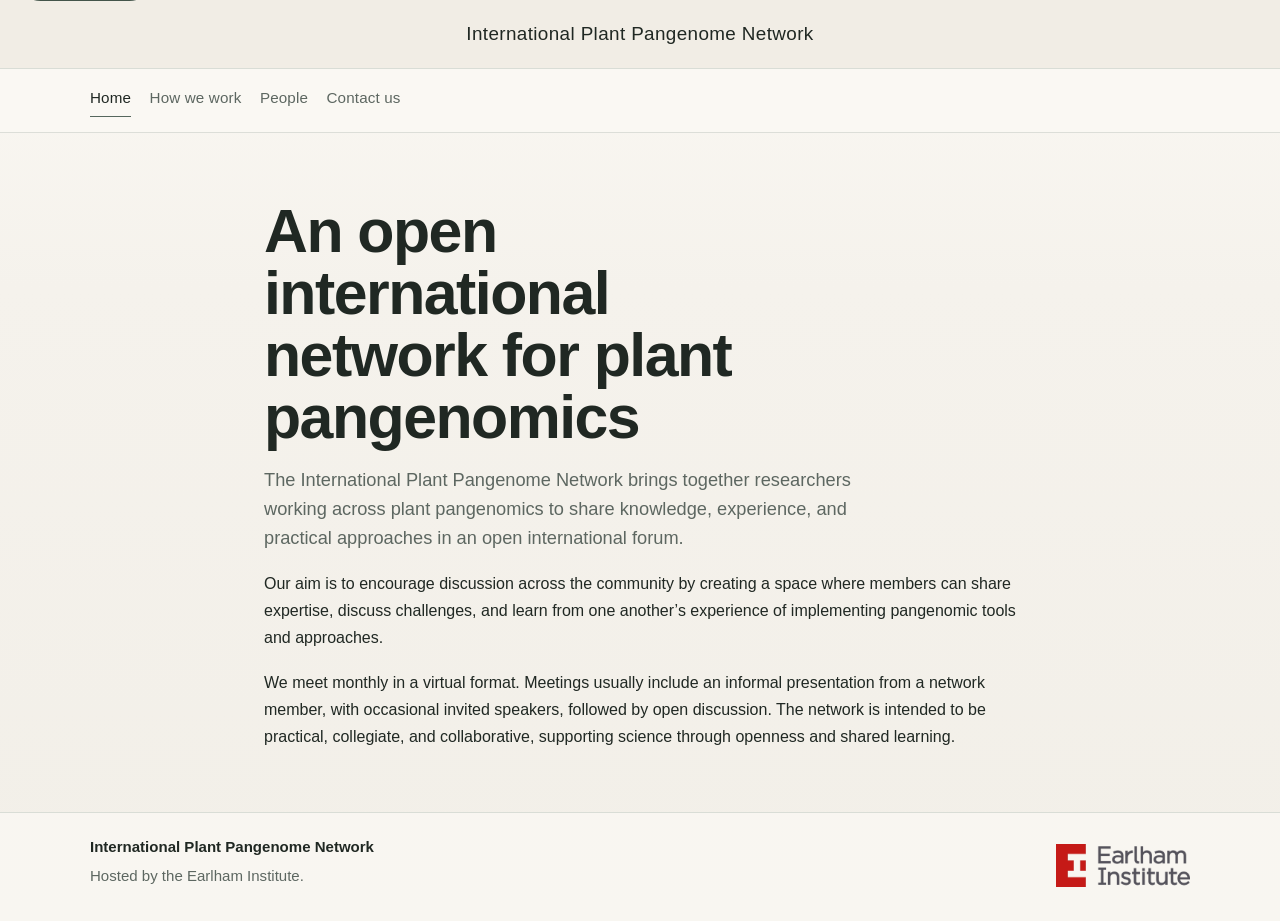
==== site/index.html @ d38b666a "Build version 1 of the International Plant Pangenome Network site" ====
<!doctype html>
<html lang="en">
<head>
  <meta charset="utf-8">
  <meta name="viewport" content="width=device-width, initial-scale=1">
  <title>International Plant Pangenome Network</title>
  <meta name="description" content="International Plant Pangenome Network: an open international network for plant pangenomics.">
  <link rel="stylesheet" href="assets/css/style.css">
</head>
<body>
<a class="skip-link" href="#main-content">Skip to content</a>

<header class="site-header">
  <div class="site-banner">
    <div class="site-shell">
      <p>International Plant Pangenome Network</p>
    </div>
  </div>
  <div class="site-shell site-header__inner">
    <nav class="site-nav" aria-label="Primary navigation">
      <a href="index.html" aria-current="page">Home</a>
      <a href="how-we-work.html">How we work</a>
      <a href="people.html">People</a>
      <a href="contact.html">Contact us</a>
    </nav>
  </div>
</header>

<main id="main-content" class="site-main">
  <section class="home-hero">
    <div class="site-shell hero-layout">
      <div class="flow intro-text">
        <h1>An open international network for plant pangenomics</h1>
        <p class="hero-strapline">The International Plant Pangenome Network brings together researchers working across plant pangenomics to share knowledge, experience, and practical approaches in an open international forum.</p>
        <p>Our aim is to encourage discussion across the community by creating a space where members can share expertise, discuss challenges, and learn from one another’s experience of implementing pangenomic tools and approaches.</p>
        <p>We meet monthly in a virtual format. Meetings usually include an informal presentation from a network member, with occasional invited speakers, followed by open discussion. The network is intended to be practical, collegiate, and collaborative, supporting science through openness and shared learning.</p>
      </div>
    </div>
  </section>
</main>

<footer class="site-footer">
  <div class="site-shell site-footer__inner">
    <div class="site-footer__text">
      <p>International Plant Pangenome Network</p>
      <p>Hosted by the <a href="https://www.earlham.ac.uk/">Earlham Institute</a>.</p>
    </div>
    <a class="footer-logo" href="https://www.earlham.ac.uk/" aria-label="Earlham Institute">
      <img src="assets/img/ei-logo.png" alt="Earlham Institute">
    </a>
  </div>
</footer>

</body>
</html>
---- site/assets/css/style.css ----
:root {
  --bg: #f5f2ec;
  --bg-soft: #faf8f3;
  --surface: rgba(255, 255, 255, 0.48);
  --text: #202823;
  --muted: #5d6761;
  --line: #d9ddd6;
  --line-strong: #c7cec5;
  --accent: #55675d;
  --accent-strong: #43544a;
  --accent-soft: rgba(85, 103, 93, 0.12);
  --radius: 14px;
  --radius-sm: 10px;
  --max: 1100px;
  --body-font: "Avenir Next", Avenir, "Helvetica Neue", Helvetica, Arial, sans-serif;
  --heading-font: "Avenir Next", Avenir, "Helvetica Neue", Helvetica, Arial, sans-serif;
}

* {
  box-sizing: border-box;
}

html {
  scroll-behavior: smooth;
}

body {
  margin: 0;
  min-height: 100vh;
  font-family: var(--body-font);
  color: var(--text);
  background: linear-gradient(180deg, var(--bg-soft) 0%, var(--bg) 18rem, #f2efe8 100%);
  line-height: 1.68;
  text-rendering: optimizeLegibility;
}

a {
  color: inherit;
}

img {
  display: block;
  max-width: 100%;
}

p,
ul,
ol {
  margin: 0;
}

::selection {
  background: rgba(85, 103, 93, 0.18);
}

:focus-visible {
  outline: 2px solid var(--accent);
  outline-offset: 3px;
}

.skip-link {
  position: absolute;
  left: 1rem;
  top: -3rem;
  padding: 0.7rem 1rem;
  border-radius: 999px;
  background: var(--accent-strong);
  color: #ffffff;
  text-decoration: none;
  z-index: 100;
}

.skip-link:focus {
  top: 1rem;
}

.site-shell {
  width: min(calc(100% - 2.75rem), var(--max));
  margin: 0 auto;
}

.site-header {
  position: sticky;
  top: 0;
  z-index: 20;
  border-bottom: 1px solid rgba(217, 221, 214, 0.92);
  background: rgba(250, 248, 243, 0.95);
  backdrop-filter: blur(14px);
}

.site-banner {
  border-bottom: 1px solid var(--line);
  background: rgba(239, 235, 226, 0.78);
}

.site-banner p {
  padding: 1.1rem 0 1.15rem;
  text-align: center;
  font-size: 1.18rem;
  font-weight: 500;
  letter-spacing: 0.02em;
}

.site-header__inner {
  display: flex;
  align-items: center;
  justify-content: space-between;
  gap: 2rem;
  padding: 0.95rem 0;
}

.brand {
  display: flex;
  align-items: center;
  min-width: 0;
  text-decoration: none;
}

.brand-marks {
  display: flex;
  flex-wrap: wrap;
  gap: 0.45rem;
}

.brand-mark {
  display: inline-flex;
  align-items: center;
  min-height: 2.1rem;
  padding: 0.42rem 0.7rem;
  border: 1px dashed var(--line-strong);
  border-radius: 999px;
  background: transparent;
  color: var(--muted);
  font-size: 0.69rem;
  line-height: 1;
  letter-spacing: 0.04em;
}

.site-nav {
  display: flex;
  align-items: center;
  flex-wrap: wrap;
  gap: 1.15rem;
}

.site-nav a {
  position: relative;
  padding: 0.1rem 0 0.35rem;
  color: var(--muted);
  text-decoration: none;
  font-size: 0.95rem;
  letter-spacing: 0.01em;
}

.site-nav a::after {
  content: "";
  position: absolute;
  right: 0;
  bottom: 0;
  left: 0;
  height: 1px;
  background: transparent;
}

.site-nav a:hover,
.site-nav a:focus-visible,
.site-nav a[aria-current="page"] {
  color: var(--text);
}

.site-nav a:hover::after,
.site-nav a:focus-visible::after,
.site-nav a[aria-current="page"]::after {
  background: var(--accent);
}

.site-main {
  display: block;
}

.section {
  padding: 3.6rem 0;
}

.home-hero {
  padding: 4.2rem 0 3.8rem;
}

.page-header {
  padding: 2.6rem 0 0.7rem;
}

.page-header .site-shell {
  width: min(calc(100% - 2.75rem), 48rem);
}

.hero-layout {
  max-width: 47rem;
  margin: 0 auto;
}

.page-grid {
  max-width: 48rem;
  margin: 0 auto;
}

.contact-grid {
  display: grid;
  grid-template-columns: minmax(0, 0.88fr) minmax(300px, 1fr);
  gap: 2.5rem;
  align-items: start;
}

.leadership-grid {
  display: grid;
  grid-template-columns: repeat(2, minmax(0, 1fr));
  gap: 1rem;
  margin-top: 0.15rem;
}

h1,
h2,
h3 {
  margin: 0;
  font-family: var(--heading-font);
  font-weight: 600;
  letter-spacing: -0.025em;
  color: var(--text);
}

h1 {
  max-width: 15ch;
  font-size: clamp(2.35rem, 4.8vw, 3.8rem);
  line-height: 1.02;
}

.page-header h1 {
  max-width: none;
  font-size: clamp(2.15rem, 4vw, 3.05rem);
  line-height: 1.04;
}

.page-header + .section {
  padding-top: 1.1rem;
}

.hero-strapline,
.page-lead {
  margin-top: 1rem;
  max-width: 38rem;
  color: var(--muted);
  font-size: clamp(1.05rem, 1.6vw, 1.14rem);
  line-height: 1.58;
}

.flow > * + * {
  margin-top: 1.15rem;
}

.intro-text,
.content-column {
  max-width: 47rem;
}

.content-column p,
.content-column li,
.contact-copy p,
.form-panel p {
  max-width: 68ch;
}

.content-block {
  padding-top: 1.45rem;
  border-top: 1px solid var(--line);
}

.content-block + .content-block {
  margin-top: 1.7rem;
}

.content-block h2 {
  margin-bottom: 0.8rem;
  font-size: 1.34rem;
  line-height: 1.28;
}

.content-block ul {
  margin: 0.95rem 0 0;
  padding-left: 1.2rem;
}

.content-block li + li {
  margin-top: 0.55rem;
}

.profile-card {
  padding-top: 1rem;
  border-top: 1px solid var(--line);
}

.profile-role {
  margin: 0 0 0.4rem;
  color: var(--muted);
  font-size: 0.73rem;
  letter-spacing: 0.14em;
  text-transform: uppercase;
}

.profile-card h3 {
  margin-bottom: 0.2rem;
  font-size: 1.08rem;
}

.profile-card p,
.muted-note {
  margin: 0;
  color: var(--muted);
}

.members-table-wrap {
  margin-top: 1rem;
  overflow-x: auto;
}

.members-table {
  width: 100%;
  border-collapse: collapse;
}

.members-table th,
.members-table td {
  padding: 0.78rem 0;
  border-top: 1px solid var(--line);
  text-align: left;
  vertical-align: top;
}

.members-table th {
  color: var(--muted);
  font-size: 0.76rem;
  font-weight: 600;
  letter-spacing: 0.08em;
  text-transform: uppercase;
}

.members-table td {
  font-size: 0.98rem;
}

.members-table a {
  color: var(--text);
  text-decoration: none;
  border-bottom: 1px solid transparent;
}

.members-table a:hover,
.members-table a:focus-visible {
  border-bottom-color: var(--accent);
}

.members-table td:last-child {
  color: var(--muted);
}

.form-panel {
  padding: 1.35rem;
  border: 1px solid var(--line);
  border-radius: var(--radius);
  background: rgba(255, 255, 255, 0.4);
}

.form-panel h2 {
  margin-bottom: 0.45rem;
  font-size: 1.32rem;
  line-height: 1.25;
}

.contact-form {
  display: grid;
  gap: 0.95rem;
  margin-top: 1.2rem;
}

.field {
  display: grid;
  gap: 0.45rem;
}

.field span {
  font-size: 0.94rem;
  font-weight: 600;
}

.contact-form input,
.contact-form textarea {
  width: 100%;
  padding: 0.84rem 0.95rem;
  border: 1px solid var(--line);
  border-radius: var(--radius-sm);
  background: rgba(255, 255, 255, 0.88);
  color: var(--text);
  font: inherit;
}

.contact-form textarea {
  min-height: 10.5rem;
  resize: vertical;
}

.contact-form input:focus,
.contact-form textarea:focus {
  outline: 2px solid transparent;
  border-color: var(--accent);
  box-shadow: 0 0 0 4px var(--accent-soft);
}

.button {
  width: fit-content;
  padding: 0.78rem 1.18rem;
  border: 1px solid var(--accent);
  border-radius: 999px;
  background: var(--accent-strong);
  color: #ffffff;
  font: inherit;
  font-weight: 600;
  cursor: pointer;
}

.button:hover,
.button:focus-visible {
  background: #39493f;
}

.form-note {
  margin-top: 0.95rem;
  color: var(--muted);
  font-size: 0.94rem;
}

code {
  padding: 0.08rem 0.35rem;
  border: 1px solid var(--line);
  border-radius: 6px;
  background: rgba(85, 103, 93, 0.08);
  font-family: ui-monospace, SFMono-Regular, Menlo, Consolas, monospace;
  font-size: 0.93em;
}

.site-footer {
  border-top: 1px solid var(--line);
  background: rgba(250, 248, 243, 0.82);
}

.site-footer__inner {
  display: flex;
  justify-content: space-between;
  align-items: flex-end;
  gap: 1.5rem;
  padding: 1.35rem 0 2.1rem;
}

.site-footer__text {
  display: grid;
  gap: 0.2rem;
}

.site-footer__inner p {
  max-width: 34rem;
  color: var(--muted);
  font-size: 0.94rem;
}

.site-footer__inner p:first-child {
  color: var(--text);
  font-weight: 600;
}

.site-footer__inner a {
  text-decoration: none;
  border-bottom: 1px solid transparent;
}

.site-footer__inner a:hover,
.site-footer__inner a:focus-visible {
  border-bottom-color: currentColor;
}

.footer-logo {
  display: inline-flex;
  align-items: center;
  flex: 0 0 auto;
  border-bottom: 0;
}

.footer-logo img {
  width: 134px;
  height: auto;
}

@media (max-width: 900px) {
  .site-header__inner,
  .contact-grid,
  .site-footer__inner {
    display: grid;
    grid-template-columns: 1fr;
  }

  .site-header__inner {
    gap: 1rem;
  }

  .site-nav {
    width: 100%;
    gap: 0.85rem 1rem;
    padding-top: 0.8rem;
    border-top: 1px solid var(--line);
  }

  .leadership-grid {
    grid-template-columns: 1fr;
  }
}

@media (max-width: 720px) {
  .site-shell,
  .page-header .site-shell {
    width: min(calc(100% - 1.5rem), var(--max));
  }

  .site-banner p {
    padding: 0.92rem 0 0.96rem;
    font-size: 1rem;
  }

  .home-hero {
    padding: 3.3rem 0 3rem;
  }

  .page-header {
    padding: 2.2rem 0 0.55rem;
  }

  .section {
    padding: 2.9rem 0;
  }

  h1 {
    font-size: clamp(2.2rem, 10vw, 3.3rem);
  }

  .page-header h1 {
    font-size: clamp(1.95rem, 8vw, 2.6rem);
  }

  .form-panel {
    padding: 1.15rem;
  }

  .members-table th,
  .members-table td {
    padding: 0.68rem 0;
  }

  .footer-logo img {
    width: 124px;
  }
}
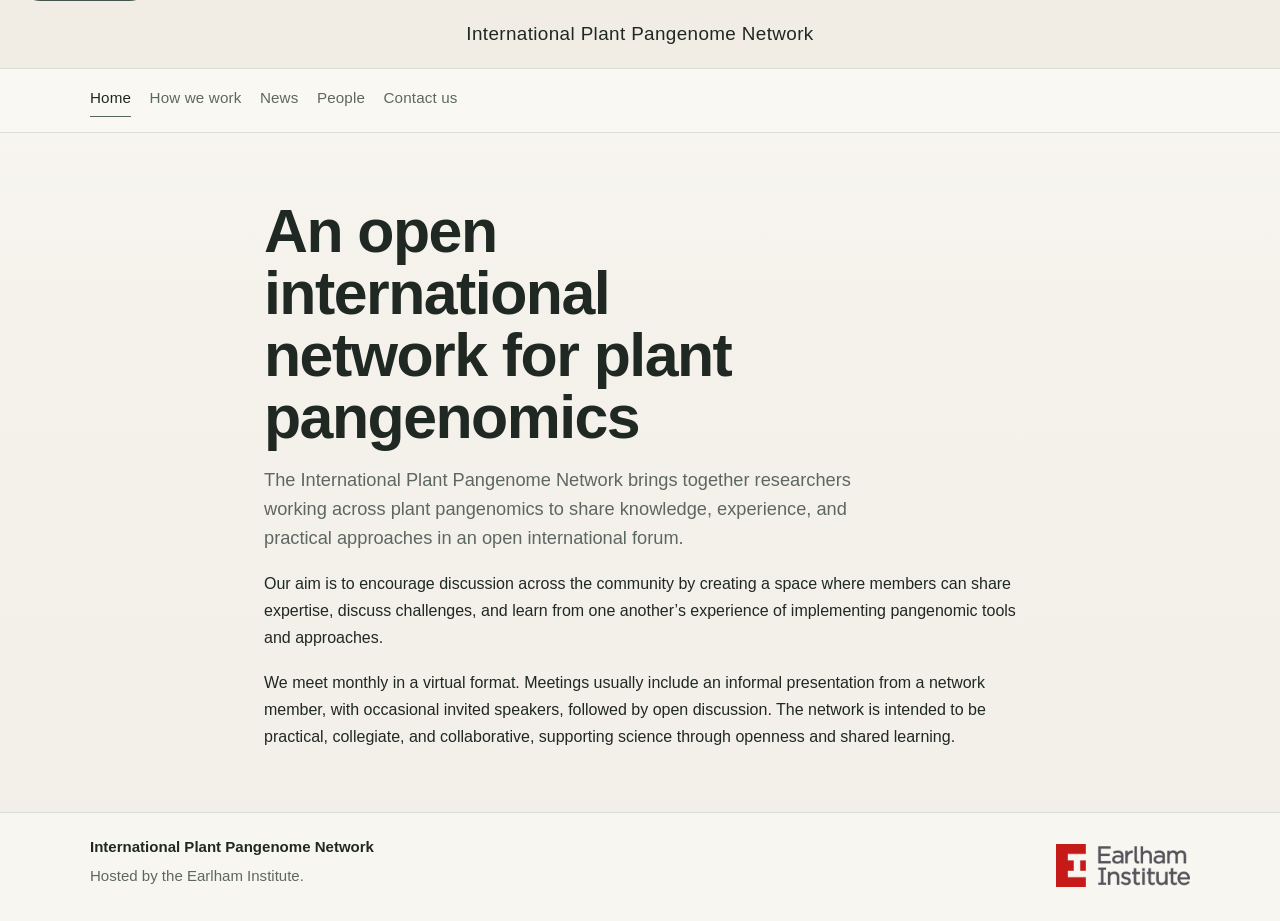
==== commit e0addfc7: "Publish news page and contact/privacy updates" ====
--- a/site/index.html
+++ b/site/index.html
@@ -20,6 +20,7 @@
     <nav class="site-nav" aria-label="Primary navigation">
       <a href="index.html" aria-current="page">Home</a>
       <a href="how-we-work.html">How we work</a>
+      <a href="news.html">News</a>
       <a href="people.html">People</a>
       <a href="contact.html">Contact us</a>
     </nav>
--- a/site/assets/css/style.css
+++ b/site/assets/css/style.css
@@ -8,6 +8,7 @@
   --line-strong: #c7cec5;
   --accent: #55675d;
   --accent-strong: #43544a;
+  --brand-red: #8e1f2f;
   --accent-soft: rgba(85, 103, 93, 0.12);
   --radius: 14px;
   --radius-sm: 10px;
@@ -269,6 +270,28 @@
   max-width: 68ch;
 }
 
+.inline-link {
+  color: var(--accent-strong);
+  text-decoration: underline;
+  text-underline-offset: 0.14em;
+}
+
+.inline-link:hover,
+.inline-link:focus-visible {
+  color: var(--text);
+}
+
+.policy-link {
+  color: var(--brand-red);
+  text-decoration: underline;
+  text-underline-offset: 0.14em;
+}
+
+.policy-link:hover,
+.policy-link:focus-visible {
+  color: #741827;
+}
+
 .content-block {
   padding-top: 1.45rem;
   border-top: 1px solid var(--line);
@@ -276,6 +299,10 @@
 
 .content-block + .content-block {
   margin-top: 1.7rem;
+}
+
+.policy-block {
+  margin-top: 12rem;
 }
 
 .content-block h2 {
@@ -527,6 +554,19 @@
     width: min(calc(100% - 1.5rem), var(--max));
   }
 
+  .site-nav {
+    display: grid;
+    grid-template-columns: repeat(3, max-content);
+    justify-content: start;
+    gap: 0.65rem 1rem;
+    padding-top: 0.7rem;
+  }
+
+  .site-nav a {
+    padding-bottom: 0.3rem;
+    font-size: 0.92rem;
+  }
+
   .site-banner p {
     padding: 0.92rem 0 0.96rem;
     font-size: 1rem;
@@ -559,6 +599,26 @@
   .members-table th,
   .members-table td {
     padding: 0.68rem 0;
+    overflow-wrap: anywhere;
+  }
+
+  .members-table {
+    table-layout: fixed;
+  }
+
+  .members-table th:first-child,
+  .members-table td:first-child {
+    width: 38%;
+    padding-right: 0.8rem;
+  }
+
+  .members-table th:last-child,
+  .members-table td:last-child {
+    width: 62%;
+  }
+
+  .policy-block {
+    margin-top: 4.75rem;
   }
 
   .footer-logo img {
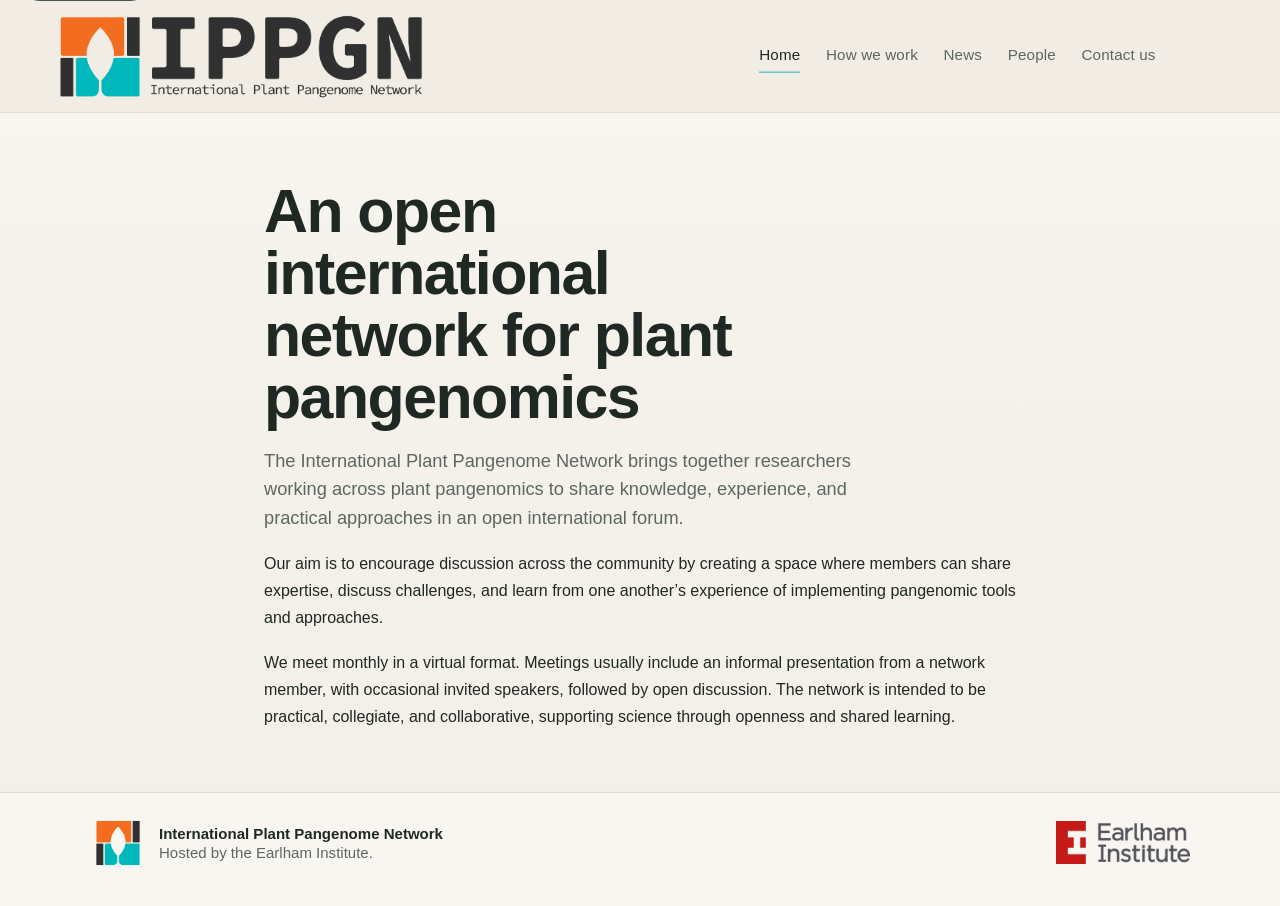
==== commit b46f908e: "Refine site header and footer branding" ====
--- a/site/index.html
+++ b/site/index.html
@@ -7,23 +7,23 @@
   <meta name="description" content="International Plant Pangenome Network: an open international network for plant pangenomics.">
   <link rel="stylesheet" href="assets/css/style.css">
 </head>
-<body>
+<body class="home-page">
 <a class="skip-link" href="#main-content">Skip to content</a>
 
 <header class="site-header">
   <div class="site-banner">
-    <div class="site-shell">
-      <p>International Plant Pangenome Network</p>
+    <div class="site-shell site-banner__inner">
+      <a class="site-banner__link" href="index.html" aria-label="International Plant Pangenome Network home">
+        <img class="site-banner__logo" src="assets/img/IPPGN - logo-strap.png" alt="International Plant Pangenome Network">
+      </a>
+      <nav class="site-nav" aria-label="Primary navigation">
+        <a href="index.html" aria-current="page">Home</a>
+        <a href="how-we-work.html">How we work</a>
+        <a href="news.html">News</a>
+        <a href="people.html">People</a>
+        <a href="contact.html">Contact us</a>
+      </nav>
     </div>
-  </div>
-  <div class="site-shell site-header__inner">
-    <nav class="site-nav" aria-label="Primary navigation">
-      <a href="index.html" aria-current="page">Home</a>
-      <a href="how-we-work.html">How we work</a>
-      <a href="news.html">News</a>
-      <a href="people.html">People</a>
-      <a href="contact.html">Contact us</a>
-    </nav>
   </div>
 </header>
 
@@ -42,9 +42,14 @@
 
 <footer class="site-footer">
   <div class="site-shell site-footer__inner">
-    <div class="site-footer__text">
-      <p>International Plant Pangenome Network</p>
-      <p>Hosted by the <a href="https://www.earlham.ac.uk/">Earlham Institute</a>.</p>
+    <div class="site-footer__brand">
+      <span class="footer-mark" aria-hidden="true">
+        <img src="assets/img/IPPGN - logo mark.png" alt="">
+      </span>
+      <div class="site-footer__text">
+        <p>International Plant Pangenome Network</p>
+        <p>Hosted by the <a href="https://www.earlham.ac.uk/">Earlham Institute</a>.</p>
+      </div>
     </div>
     <a class="footer-logo" href="https://www.earlham.ac.uk/" aria-label="Earlham Institute">
       <img src="assets/img/ei-logo.png" alt="Earlham Institute">
--- a/site/assets/css/style.css
+++ b/site/assets/css/style.css
@@ -8,6 +8,7 @@
   --line-strong: #c7cec5;
   --accent: #55675d;
   --accent-strong: #43544a;
+  --brand-teal: #1cb3bb;
   --brand-red: #8e1f2f;
   --accent-soft: rgba(85, 103, 93, 0.12);
   --radius: 14px;
@@ -90,24 +91,36 @@
 }
 
 .site-banner {
-  border-bottom: 1px solid var(--line);
   background: rgba(239, 235, 226, 0.78);
 }
 
-.site-banner p {
-  padding: 1.1rem 0 1.15rem;
-  text-align: center;
-  font-size: 1.18rem;
-  font-weight: 500;
-  letter-spacing: 0.02em;
-}
-
-.site-header__inner {
-  display: flex;
-  align-items: center;
-  justify-content: space-between;
-  gap: 2rem;
-  padding: 0.95rem 0;
+.site-banner .site-shell {
+  width: calc(100% - 2.75rem);
+  max-width: none;
+}
+
+.site-banner__inner {
+  position: relative;
+  min-height: 7rem;
+  padding: 0.72rem 0 0.66rem;
+}
+
+.site-banner__link {
+  display: inline-flex;
+  justify-content: flex-start;
+  position: absolute;
+  left: 0;
+  top: 50%;
+  transform: translateY(-50%);
+}
+
+.site-banner__logo {
+  width: min(100%, 27rem);
+  height: auto;
+}
+
+.home-page .site-banner__logo {
+  width: min(100%, 28.5rem);
 }
 
 .brand {
@@ -138,10 +151,15 @@
 }
 
 .site-nav {
+  position: absolute;
+  right: clamp(3.5rem, 8vw, 9rem);
+  top: 50%;
   display: flex;
   align-items: center;
-  flex-wrap: wrap;
-  gap: 1.15rem;
+  flex-wrap: nowrap;
+  justify-content: flex-end;
+  gap: 1.6rem;
+  transform: translateY(-50%);
 }
 
 .site-nav a {
@@ -151,6 +169,7 @@
   text-decoration: none;
   font-size: 0.95rem;
   letter-spacing: 0.01em;
+  white-space: nowrap;
 }
 
 .site-nav a::after {
@@ -172,7 +191,7 @@
 .site-nav a:hover::after,
 .site-nav a:focus-visible::after,
 .site-nav a[aria-current="page"]::after {
-  background: var(--accent);
+  background: var(--brand-teal);
 }
 
 .site-main {
@@ -481,20 +500,27 @@
 .site-footer__inner {
   display: flex;
   justify-content: space-between;
-  align-items: flex-end;
+  align-items: center;
   gap: 1.5rem;
   padding: 1.35rem 0 2.1rem;
 }
 
+.site-footer__brand {
+  display: flex;
+  align-items: center;
+  gap: 0.8rem;
+}
+
 .site-footer__text {
   display: grid;
-  gap: 0.2rem;
+  gap: 0;
 }
 
 .site-footer__inner p {
   max-width: 34rem;
   color: var(--muted);
   font-size: 0.94rem;
+  line-height: 1.28;
 }
 
 .site-footer__inner p:first-child {
@@ -510,6 +536,18 @@
 .site-footer__inner a:hover,
 .site-footer__inner a:focus-visible {
   border-bottom-color: currentColor;
+}
+
+.footer-mark {
+  display: inline-flex;
+  align-items: center;
+  flex: 0 0 auto;
+  border-bottom: 0;
+}
+
+.footer-mark img {
+  width: auto;
+  height: 3.6rem;
 }
 
 .footer-logo {
@@ -525,26 +563,36 @@
 }
 
 @media (max-width: 900px) {
-  .site-header__inner,
+  .site-banner__inner,
   .contact-grid,
   .site-footer__inner {
     display: grid;
     grid-template-columns: 1fr;
   }
 
-  .site-header__inner {
-    gap: 1rem;
+  .site-banner__inner {
+    position: static;
+    min-height: 0;
+    gap: 0.55rem;
+    padding: 0.58rem 0 0.52rem;
   }
 
   .site-nav {
+    position: static;
     width: 100%;
+    flex-wrap: wrap;
+    justify-content: flex-start;
     gap: 0.85rem 1rem;
-    padding-top: 0.8rem;
-    border-top: 1px solid var(--line);
+    padding-top: 0;
+    transform: none;
   }
 
   .leadership-grid {
     grid-template-columns: 1fr;
+  }
+
+  .site-footer__brand {
+    align-items: center;
   }
 }
 
@@ -554,12 +602,16 @@
     width: min(calc(100% - 1.5rem), var(--max));
   }
 
+  .site-banner .site-shell {
+    width: calc(100% - 1.5rem);
+  }
+
   .site-nav {
     display: grid;
     grid-template-columns: repeat(3, max-content);
     justify-content: start;
-    gap: 0.65rem 1rem;
-    padding-top: 0.7rem;
+    gap: 0.55rem 0.95rem;
+    padding-top: 0.5rem;
   }
 
   .site-nav a {
@@ -567,9 +619,14 @@
     font-size: 0.92rem;
   }
 
-  .site-banner p {
-    padding: 0.92rem 0 0.96rem;
-    font-size: 1rem;
+  .site-banner__link {
+    position: static;
+    padding: 0;
+    transform: none;
+  }
+
+  .site-banner__logo {
+    width: min(100%, 15rem);
   }
 
   .home-hero {
@@ -624,4 +681,8 @@
   .footer-logo img {
     width: 124px;
   }
-}
+
+  .footer-mark img {
+    height: 3rem;
+  }
+}
